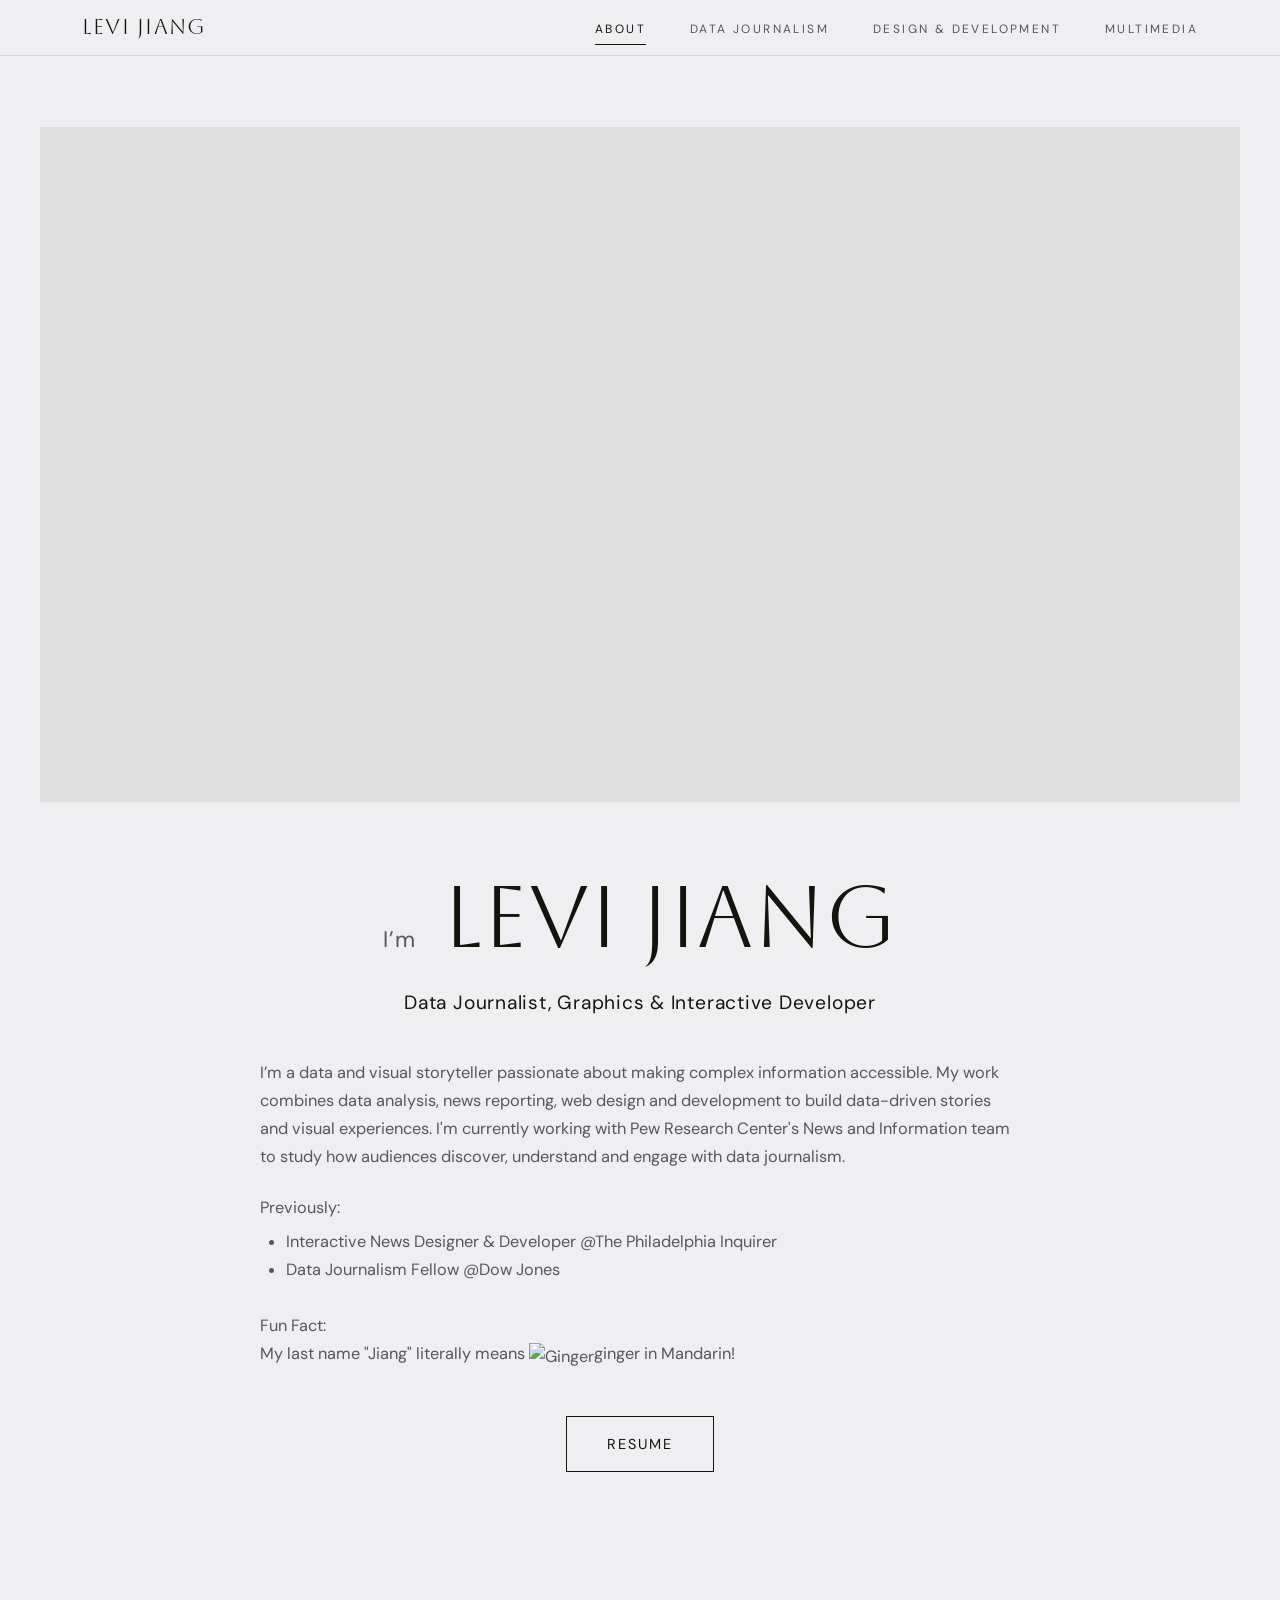
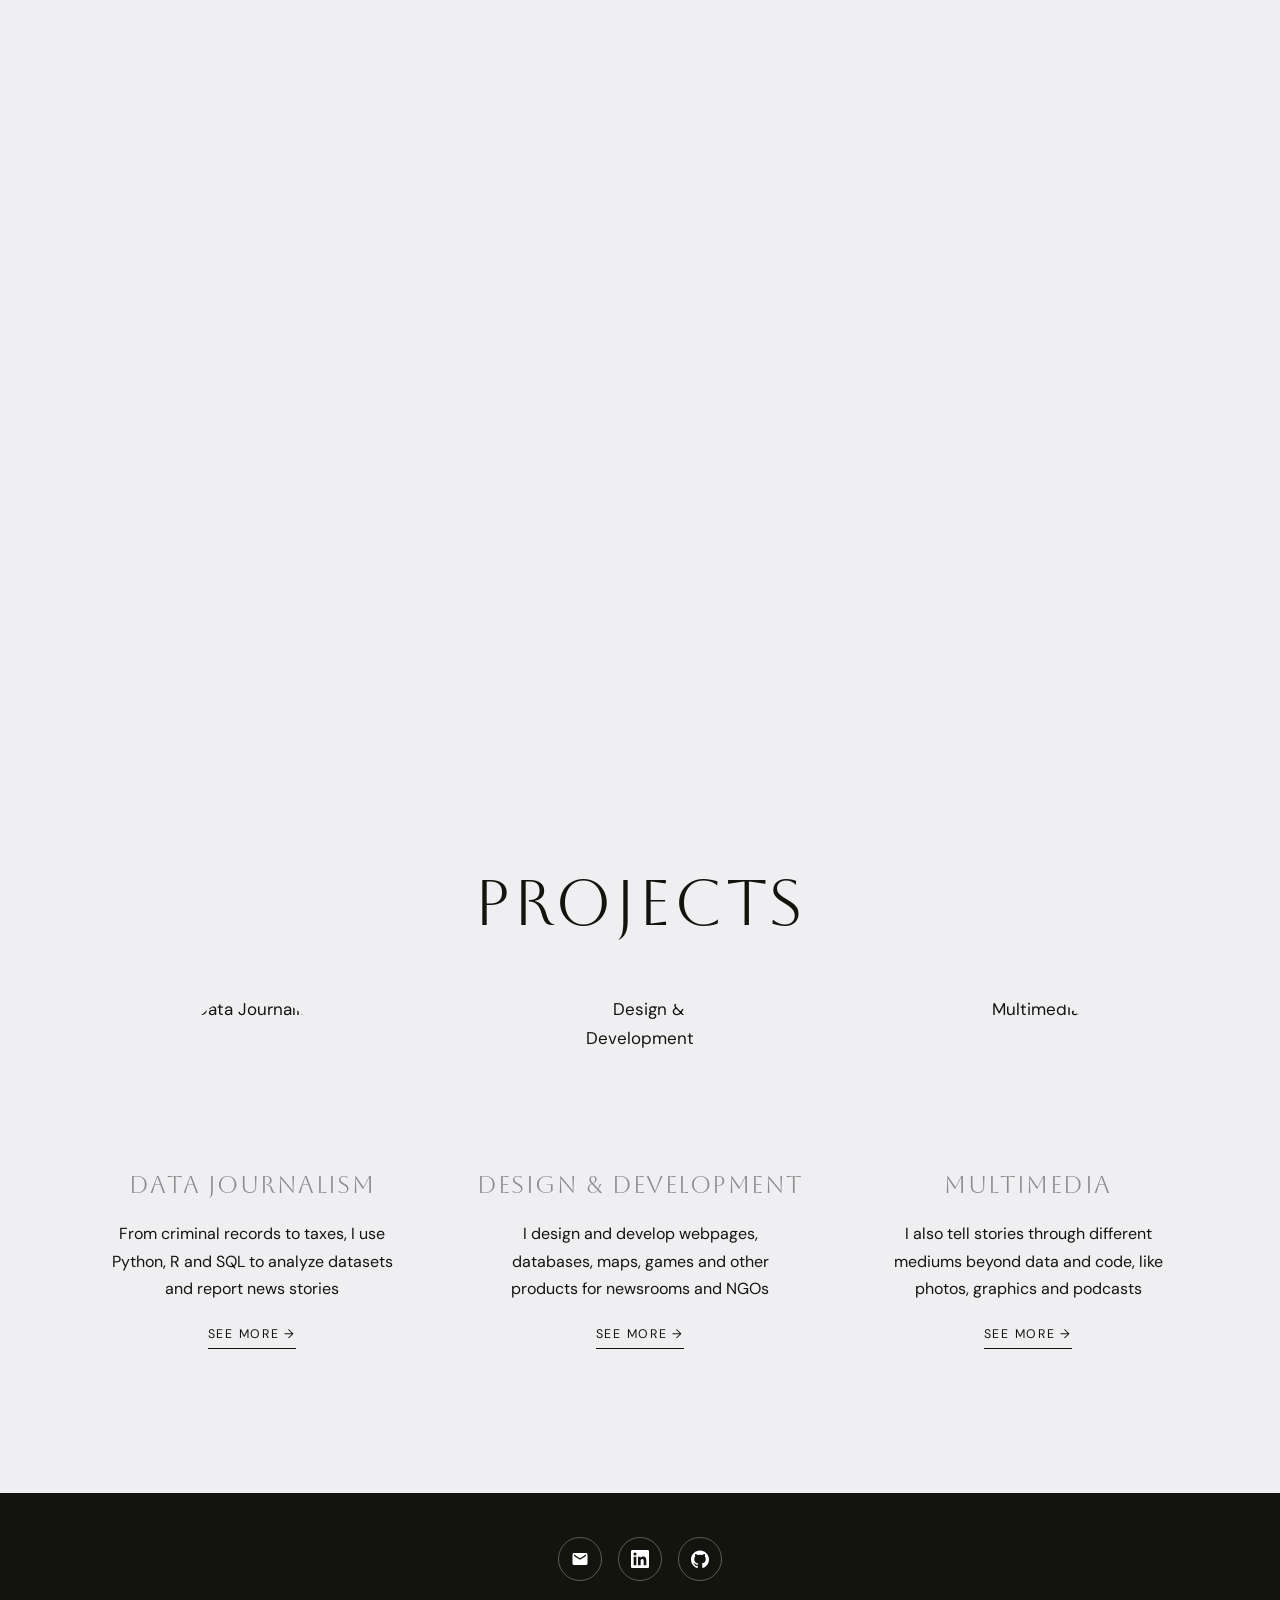
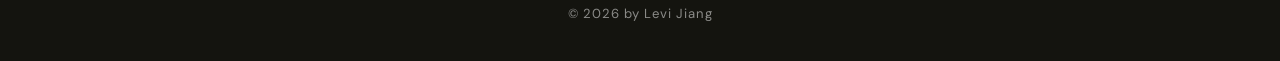
==== index.html @ d103cc93 "changed layout and colors" ====
<!DOCTYPE html>
<html lang="en">
<head>
  <meta charset="UTF-8" />
  <meta name="viewport" content="width=device-width, initial-scale=1.0" />
  <title>Levi Jiang</title>
  <meta name="description" content="Levi Jiang — Data Journalist, Graphics & Interactive Designer." />
  <meta name="google-site-verification" content="5mQPU6dWFtJViAVLo6UdJofTMunN8_RnD3cqD2Gphuk" />
  <link rel="preconnect" href="https://fonts.googleapis.com" />
  <link rel="preconnect" href="https://fonts.gstatic.com" crossorigin />
  <link href="https://fonts.googleapis.com/css2?family=Aboreto&family=DM+Sans:wght@400;500;600&display=swap" rel="stylesheet" />
  <link rel="stylesheet" href="css/style.css?v=43" />
  <link rel="icon" href="assets/Pics/icon.png" type="image/x-icon">
</head>
<body>
  <header class="site-header">
    <div class="container">
      <nav class="nav">
        <a href="index.html" class="brand">Levi Jiang</a>
        <button class="nav-toggle" aria-label="Toggle menu">&#9776;</button>
        <ul class="nav-links">
          <li><a href="index.html" class="active">About</a></li>
          <li><a href="data-journalism.html">Data Journalism</a></li>
          <li><a href="design-development.html">Design & Development</a></li>
          <li><a href="multimedia.html">Multimedia</a></li>
        </ul>
      </nav>
    </div>
  </header>

  <main>
    <!-- Hero: the "Hi" video -->
    <section class="hero">
      <video class="hero-video" autoplay muted loop playsinline poster="assets/Pics/hero.jpg">
        <source src="assets/Videos/hero-1080p.mp4" type="video/mp4" />
      </video>
      <!--<a href="#intro" class="scroll-cue" aria-label="Scroll down">Scroll</a>-->
    </section>

    <!-- Intro -->
    <section class="intro" id="intro">
      <div class="container">
        <h1 class="display"><span class="im">I&rsquo;m</span> Levi Jiang</h1>
        <p class="role">Data Journalist, Graphics &amp; Interactive Developer</p>

        <div class="intro-prev">
          <p>I&rsquo;m a data and visual storyteller passionate about making complex information accessible. My work combines data analysis, news reporting, web design and development to build data-driven stories and visual experiences. I'm currently working with Pew Research Center's News and Information team to study how audiences discover, understand and engage with data journalism.</p>
          <p class="label">Previously:</p>
          <ul class="prev-list">
            <li>Interactive News Designer &amp; Developer @The Philadelphia Inquirer</li>
            <li>Data Journalism Fellow @Dow Jones</li>
          </ul><br />
          <p class="label">Fun Fact: <br /> My last name "Jiang" literally means <img src="assets/Pics/icon.png" alt="Ginger" style="display: inline-block; vertical-align: middle; height: 1.4em;">ginger in Mandarin!</p>
        </div>
        <a href="assets/PDF/Levi%20Jiang%20Resume.pdf" class="btn" target="_blank" rel="noopener">Resume</a>
      </div>
    </section>

    <!-- Portrait: simple CSS parallax (background-attachment: fixed) -->
    <section class="portrait-reveal" role="img" aria-label="Levi Jiang"></section>

    <!-- Projects preview -->
    <section class="projects-preview">
      <div class="container">
        <h2 class="display">Projects</h2>

        <div class="areas">
          <div class="area">
            <img class="area-img" src="assets/Pics/cat-data.jpg?v=2" alt="Data Journalism" />
            <h3 class="area-title">Data Journalism</h3>
            <p>From criminal records to taxes, I use Python, R and SQL to analyze datasets and report news stories</p>
            <a class="area-more" href="data-journalism.html">See more &rarr;</a>
          </div>
          <div class="area">
            <img class="area-img" src="assets/Pics/cat-design.jpg?v=3" alt="Design &amp; Development" />
            <h3 class="area-title">Design &amp; Development</h3>
            <p>I design and develop webpages, databases, maps, games and other products for newsrooms and NGOs</p>
            <a class="area-more" href="design-development.html">See more &rarr;</a>
          </div>
          <div class="area">
            <img class="area-img" src="assets/Pics/cat-multimedia.jpg?v=1" alt="Multimedia" />
            <h3 class="area-title">Multimedia</h3>
            <p>I also tell stories through different mediums beyond data and code, like photos, graphics and podcasts </p>
            <a class="area-more" href="multimedia.html">See more &rarr;</a>
          </div>
        </div>
      </div>
    </section>
  </main>

  <footer class="site-footer">
    <div class="container">
      <div class="socials">
        <a href="mailto:lfjiang2001@gmail.com" aria-label="Email">
          <svg viewBox="0 0 24 24" fill="currentColor" aria-hidden="true"><path d="M20 4H4c-1.1 0-2 .9-2 2v12c0 1.1.9 2 2 2h16c1.1 0 2-.9 2-2V6c0-1.1-.9-2-2-2zm0 4l-8 5-8-5V6l8 5 8-5v2z"/></svg>
        </a>
        <a href="https://www.linkedin.com/in/levi-jiang/" target="_blank" rel="noopener" aria-label="LinkedIn">
          <svg viewBox="0 0 24 24" fill="currentColor" aria-hidden="true"><path d="M20.45 20.45h-3.56v-5.57c0-1.33-.02-3.04-1.85-3.04-1.85 0-2.14 1.45-2.14 2.94v5.67H9.35V9h3.41v1.56h.05c.48-.9 1.63-1.85 3.36-1.85 3.6 0 4.26 2.37 4.26 5.45v6.29zM5.34 7.43a2.07 2.07 0 110-4.14 2.07 2.07 0 010 4.14zM7.12 20.45H3.56V9h3.56v11.45zM22.22 0H1.77C.79 0 0 .77 0 1.73v20.54C0 23.22.79 24 1.77 24h20.45c.98 0 1.78-.78 1.78-1.73V1.73C24 .77 23.2 0 22.22 0z"/></svg>
        </a>
        <a href="https://github.com/EASE010" target="_blank" rel="noopener" aria-label="GitHub">
          <svg viewBox="0 0 24 24" fill="currentColor" aria-hidden="true"><path d="M12 .5C5.37.5 0 5.87 0 12.5c0 5.3 3.44 9.8 8.21 11.39.6.11.82-.26.82-.58v-2.03c-3.34.73-4.04-1.61-4.04-1.61-.55-1.39-1.34-1.76-1.34-1.76-1.09-.75.08-.73.08-.73 1.2.08 1.84 1.24 1.84 1.24 1.07 1.83 2.81 1.3 3.5.99.11-.78.42-1.31.76-1.61-2.67-.3-5.47-1.33-5.47-5.93 0-1.31.47-2.38 1.24-3.22-.13-.3-.54-1.52.11-3.18 0 0 1.01-.32 3.3 1.23a11.5 11.5 0 016 0c2.29-1.55 3.3-1.23 3.3-1.23.65 1.66.24 2.88.12 3.18.77.84 1.23 1.91 1.23 3.22 0 4.61-2.8 5.63-5.48 5.92.43.37.81 1.1.81 2.22v3.29c0 .32.22.7.83.58C20.56 22.3 24 17.8 24 12.5 24 5.87 18.63.5 12 .5z"/></svg>
        </a>
      </div>
      <div class="footer-bottom">&copy; 2026 by Levi Jiang</div>
    </div>
  </footer>

  <script src="js/main.js?v=12"></script>
</body>
</html>
---- css/style.css ----
:root {
  --bg: #efeff1;        /* newsprint paper gray/
  --bg-soft: #e2e3e4;   /* slightly deeper gray for contrasting sections */
  --ink: #14140f;
  --muted: #8b8c8d;
  --muted-dark: #56575a;
  --line: #d5d6d7;
  --maxw: 1180px;
  --display: "Aboreto", "Times New Roman", serif;
  --sans: "DM Sans", -apple-system, BlinkMacSystemFont, "Segoe UI", Roboto, sans-serif;
  --body: "DM Sans", -apple-system, BlinkMacSystemFont, "Segoe UI", Roboto, sans-serif;
}

* { box-sizing: border-box; margin: 0; padding: 0; }
html { scroll-behavior: smooth; }
body {
  background: var(--bg);
  color: var(--ink);
  font-family: var(--body);
  font-size: 17px;
  line-height: 1.7;
  -webkit-font-smoothing: antialiased;
}
img { max-width: 100%; display: block; }
a { color: inherit; text-decoration: none; }

.container { max-width: var(--maxw); margin: 0 auto; padding: 0 32px; }

h1, h2, h3 { font-weight: 400; line-height: 1.05; }
.display { font-family: var(--display); letter-spacing: 0.01em; }

.eyebrow {
  font-family: var(--sans);
  font-size: 0.82rem;
  letter-spacing: 0.28em;
  text-transform: uppercase;
  color: var(--muted);
  font-weight: 400;
}
.muted { color: var(--muted); }

/* ---------- Buttons ---------- */
.btn {
  display: inline-flex; align-items: center; gap: 10px;
  padding: 15px 40px;
  font-family: var(--sans);
  font-weight: 400;
  font-size: 0.9rem;
  letter-spacing: 0.14em;
  text-transform: uppercase;
  border: 1px solid var(--ink);
  background: transparent;
  color: var(--ink);
  transition: all .22s ease;
  cursor: pointer;
}
.btn:hover { background: var(--ink); color: #fff; }

/* ---------- Header ---------- */
.site-header {
  position: sticky; top: 0; z-index: 50;
  background: rgba(239, 239, 242, 0.85);
  backdrop-filter: saturate(180%) blur(12px);
  border-bottom: 1px solid var(--line);
}
.nav { display: flex; align-items: center; justify-content: space-between; height: 55px; }
.brand { font-family: var(--display); font-size: 1.3rem; letter-spacing: 0.06em; color: var(--ink); }
.nav-links { display: flex; gap: 44px; list-style: none; align-items: center; }
.nav-links a {
  font-family: var(--sans);
  font-size: 0.75rem; font-weight: 400;
  letter-spacing: 0.2em; text-transform: uppercase;
  color: var(--muted-dark); position: relative; padding: 8px 0;
  transition: color .2s ease;
}
.nav-links a:hover { color: var(--ink); }
.nav-links a.active { color: var(--ink); }
.nav-links a.active::after {
  content: ""; position: absolute; left: 0; right: 0; bottom: 0;
  height: 1.5px; background: var(--ink);
}
.nav-toggle { display: none; background: none; border: none; font-size: 1.6rem; cursor: pointer; color: var(--ink); line-height: 1; }

/* ---------- Hero (full-width "Hi" video) ---------- */
.hero {
  position: relative;
  min-height: calc(100vh - 84px);
  display: flex; align-items: center; justify-content: center;
  padding: 0;
}
.hero-video {
  width: 100%;
  max-width: 1200px;
  aspect-ratio: 16 / 9;
  object-fit: contain;
  display: block;
  background: var(--bg);
  /* video has a white background; multiply lets the paper-gray page show
     through the white while keeping the black "Hi" — so it blends in */
  mix-blend-mode: multiply;
  /* desaturate so the hand/sphere match the black & white page */
  filter: grayscale(100%);
}
.scroll-cue {
  position: absolute; left: 50%; bottom: 26px; transform: translateX(-50%);
  font-family: var(--sans); font-size: 0.7rem; letter-spacing: 0.24em; text-transform: uppercase;
  color: var(--muted); display: flex; flex-direction: column; align-items: center; gap: 8px;
  animation: bob 2s ease-in-out infinite;
}
.scroll-cue::after { content: ""; width: 1px; height: 34px; background: var(--muted); }
@keyframes bob { 0%,100%{ transform: translateX(-50%) translateY(0);} 50%{ transform: translateX(-50%) translateY(6px);} }

/* ---------- Intro block ---------- */
.intro { padding: 0px 0 100px; text-align: left; }
/* Only the name + role stay centered; everything below reads left-aligned */
.intro h1,
.intro .role { text-align: center; }
.intro h1 { font-family: var(--display); font-size: clamp(3rem, 7vw, 5.4rem); letter-spacing: 0em; margin-bottom: 24px; }
/* "I'm" sits small, inline, at the baseline of the big name */
.intro .im { font-family: var(--sans); font-size: 0.26em; letter-spacing: 0.06em; color: var(--muted-dark); vertical-align: baseline; margin-right: 0.15em; }
.intro .role { font-family: var(--sans); font-size: clamp(1.05rem, 1.5vw, 1.35rem); letter-spacing: 0.04em; margin-bottom: 40px; }
/* Cap the width and center it — a comfortable column on desktop that shrinks
   to fit any screen (no fixed side margins that break on mobile) */
.intro-prev { max-width: 760px; margin: 0 auto; }
.intro-prev p { color: var(--muted-dark); font-size: 1.02rem; line-height: 1.7; margin-bottom: 1.5rem; }
.intro-prev .label { font-family: var(--body); letter-spacing: normal; text-transform: none; font-size: 1.02rem; color: var(--muted-dark); margin-bottom: 6px; }
.prev-list { list-style: disc; padding-left: 1.5em; margin: 0; }
.prev-list li { color: var(--muted-dark); font-size: 1.02rem; line-height: 1.7; }
.intro .btn { display: flex; width: fit-content; margin: 48px auto 0; }

/* ---------- Portrait parallax ---------- */
.portrait-reveal {
  position: relative;
  height: 91vh;
  min-height: 460px;
  background-image: url("../assets/Pics/portrait.jpg");
  background-repeat: no-repeat;
  background-position: center center;
  background-size: cover;
  /* Simple parallax: the photo stays fixed to the viewport while the section
     scrolls over it — GPU-smooth, no JavaScript, no jump */
  background-attachment: fixed;
}
/* background-attachment:fixed is unreliable on touch devices, so there the
   photo just scrolls normally as a plain cover image */
@media (max-width: 768px) {
  .portrait-reveal { height: 56vh; min-height: 340px; background-attachment: scroll; }
}

/* ---------- Projects preview ---------- */
.projects-preview {
  padding: 80px 0;
  background: var(--bg);
  text-align: center;
}
.projects-preview .display {
  font-size: clamp(2.6rem, 6vw, 4rem);
  line-height: 1;
  letter-spacing: 0.04em;
  margin-bottom: 60px;
}
.projects-preview .lead { font-family: var(--sans); font-size: 1.15rem; letter-spacing: 0.01em; color: var(--ink); margin: 0 auto 68px; }

.areas { display: grid; grid-template-columns: repeat(3, 1fr); gap: 48px; margin-bottom: 64px; }
.area { display: flex; flex-direction: column; align-items: center; }
.area-img {
  width: 150px; height: 150px;
  border-radius: 50%;
  object-fit: cover;
  /*filter: grayscale(100%);*/
  margin-bottom: 28px;
}
.area-title {
  font-family: var(--display);
  font-size: 1.5rem;
  letter-spacing: 0.06em;
  color: var(--muted);
  margin-bottom: 22px;
}
.area p { font-family: var(--sans); color: var(--ink); font-size: 1rem; line-height: 1.7; max-width: 300px; }
.area-more { display: inline-block; margin-top: 22px; font-family: var(--sans); font-size: 0.78rem; letter-spacing: 0.14em; text-transform: uppercase; color: var(--ink); border-bottom: 1px solid var(--ink); padding-bottom: 3px; transition: opacity .2s ease; }
.area-more:hover { opacity: 0.5; }

/* award line inside a Garden-style card */
.projects-item .award { display: block; margin-top: 12px; font-family: var(--sans); font-size: 0.82rem; color: var(--ink); }

/* A row of "issue" links for a project with multiple deliverables (e.g. MoCA) */
.project-issues { display: flex; flex-wrap: wrap; gap: 10px; margin-top: 16px; }
.project-issues a {
  font-family: var(--sans);
  font-size: 0.8rem;
  letter-spacing: 0.03em;
  padding: 7px 16px;
  border: 1px solid var(--line);
  border-radius: 100px;
  color: var(--ink);
  transition: background .18s ease, border-color .18s ease, color .18s ease;
}
.project-issues a:hover { background: var(--ink); border-color: var(--ink); color: #fff; }

@media (max-width: 768px) {
  .areas { grid-template-columns: 1fr; gap: 56px; }
}

/* ---------- Generic page head ---------- */
.page-head { padding: 70px 0 20px; text-align: center; }
.page-head .eyebrow { display: block; margin-bottom: 22px; }
.page-head h1 { font-family: var(--display); font-size: clamp(3rem, 4vw, 5rem); letter-spacing: 0.02em; }
.page-head .page-sub { font-family: var(--sans); color: var(--muted); letter-spacing: 0.06em; margin-top: 16px; }
.page-head .lead { font-family: var(--sans); color: var(--muted-dark); max-width: 640px; margin: 22px auto 0; letter-spacing: 0.02em; }

/* ---------- Garden ---------- */
.project-list { max-width: 940px; margin: 0 auto; display: flex; flex-direction: column; }
.projects-item { display: grid; grid-template-columns: 320px 1fr; gap: 40px; align-items: center; padding: 44px 0; border-top: 1px solid var(--line); }
.projects-item:last-child { border-bottom: 1px solid var(--line); }
.project-thumb { display: block; overflow: hidden; border-radius: 2px; }
.project-thumb img {
  width: 100%; aspect-ratio: 3 / 2; object-fit: cover;
  transition: filter .4s ease, transform .5s ease;
}
/* Only on devices that can hover (laptops/desktops): start black & white, then
   reveal colour + zoom on hovering the picture or the headline. Touch devices
   have no hover, so they just show the images in full colour. */
@media (hover: hover) {
  .project-thumb img { /*filter: grayscale(100%); */}
  .project-thumb:hover img,
  .projects-item:has(h3 a:hover) .project-thumb img { filter: grayscale(0%); transform: scale(1.04); }
}
.project-tag { font-family: var(--sans); font-size: 0.72rem; letter-spacing: 0.18em; text-transform: uppercase; color: var(--muted); display: block; margin-bottom: 12px; }
.projects-item h3 { font-family: var(--body); font-weight: 600; font-size: clamp(1.3rem, 2.2vw, 1.6rem); line-height: 1.3; letter-spacing: -0.01em; margin-bottom: 14px; }
.projects-item h3 a:hover { text-decoration: underline; text-underline-offset: 3px; }
.projects-item p { color: var(--muted-dark); font-size: 1rem; line-height: 1.7; }
@media (max-width: 768px) {
  .projects-item { grid-template-columns: 1fr; gap: 20px; padding: 32px 0; }
}

/* ---------- Multimedia page ---------- */
.media-section { padding: 60px 0; }
.media-section + .media-section { border-top: 1px solid var(--line); }
.media-heading { font-family: var(--display); font-size: clamp(1.7rem, 3.5vw, 2.4rem); letter-spacing: 0.02em; margin-bottom: 8px; }
.media-sub { font-family: var(--sans); color: var(--muted-dark); font-size: 1rem; margin-bottom: 32px; margin-top: 20px; max-width: 90%; }

/* Photography — masonry columns */
.photo-grid { columns: 4 200px; column-gap: 14px; }
.photo-grid > * { width: 100%; margin: 0 0 16px; border-radius: 3px; break-inside: avoid; display: block; overflow: hidden; }
.photo-grid img { width: 100%; display: block; }

/* Graphics — masonry (charts/maps shown in full, never cropped) */
.gfx-grid { columns: 4; column-gap: 14px; }
.gfx-grid > * { display: block; break-inside: avoid; margin: 0 0 14px; overflow: hidden; border-radius: 3px; border: 1px solid var(--line); }
.gfx-grid img { width: 100%; height: auto; display: block; }
@media (max-width: 1000px) { .gfx-grid { columns: 3; } }
@media (max-width: 720px) { .gfx-grid { columns: 2; } }

/* Podcast episode list */
.podcast-list { list-style: none; max-width: 820px; margin: 0; }
.podcast-list li { border-top: 1px solid var(--line); }
.podcast-list li:last-child { border-bottom: 1px solid var(--line); }
.podcast-list a {
  display: flex; align-items: center;
  padding: 16px 6px;
  font-family: var(--sans); font-size: 1.02rem; line-height: 1.4; color: var(--ink);
  transition: color .18s ease, padding-left .18s ease;
}
.podcast-list a:hover { color: var(--muted-dark); padding-left: 12px; }

@media (max-width: 640px) {
  .photo-grid { columns: 2 140px; }
  .gfx-grid { columns: 1; }
}

/* ---------- Section shell ---------- */
.section { padding: 90px 0; }

/* ---------- Footer ---------- */
.site-footer { background: var(--ink); color: #fff; padding: 44px 0 36px; text-align: center; }
.socials { display: flex; gap: 16px; justify-content: center; }
.socials a { width: 44px; height: 44px; display: inline-flex; align-items: center; justify-content: center; border: 1px solid rgba(255,255,255,.3); border-radius: 50%; color: #fff; transition: all .2s ease; }
.socials a:hover { background: #fff; border-color: #fff; color: var(--ink); transform: translateY(-2px); }
.socials svg { width: 18px; height: 18px; }
.footer-bottom { margin-top: 22px; font-family: var(--sans); font-size: 0.82rem; letter-spacing: 0.06em; color: rgba(255,255,255,.5); }

/* ---------- Responsive ---------- */
@media (max-width: 640px) {
  .nav-toggle { display: block; }
  .nav-links {
    position: absolute; top: 55px; left: 0; right: 0;
    flex-direction: column; gap: 0; align-items: stretch;
    background: var(--bg); border-bottom: 1px solid var(--line);
    padding: 8px 0; display: none;
  }
  .nav-links.open { display: flex; }
  .nav-links a { padding: 14px 32px; }
  .nav-links a.active::after { display: none; }
  .hero { min-height: 60vh; }
  .intro { padding: 24px 0 80px; }
  .projects-preview { padding: 90px 0; }
  .section { padding: 64px 0; }
}
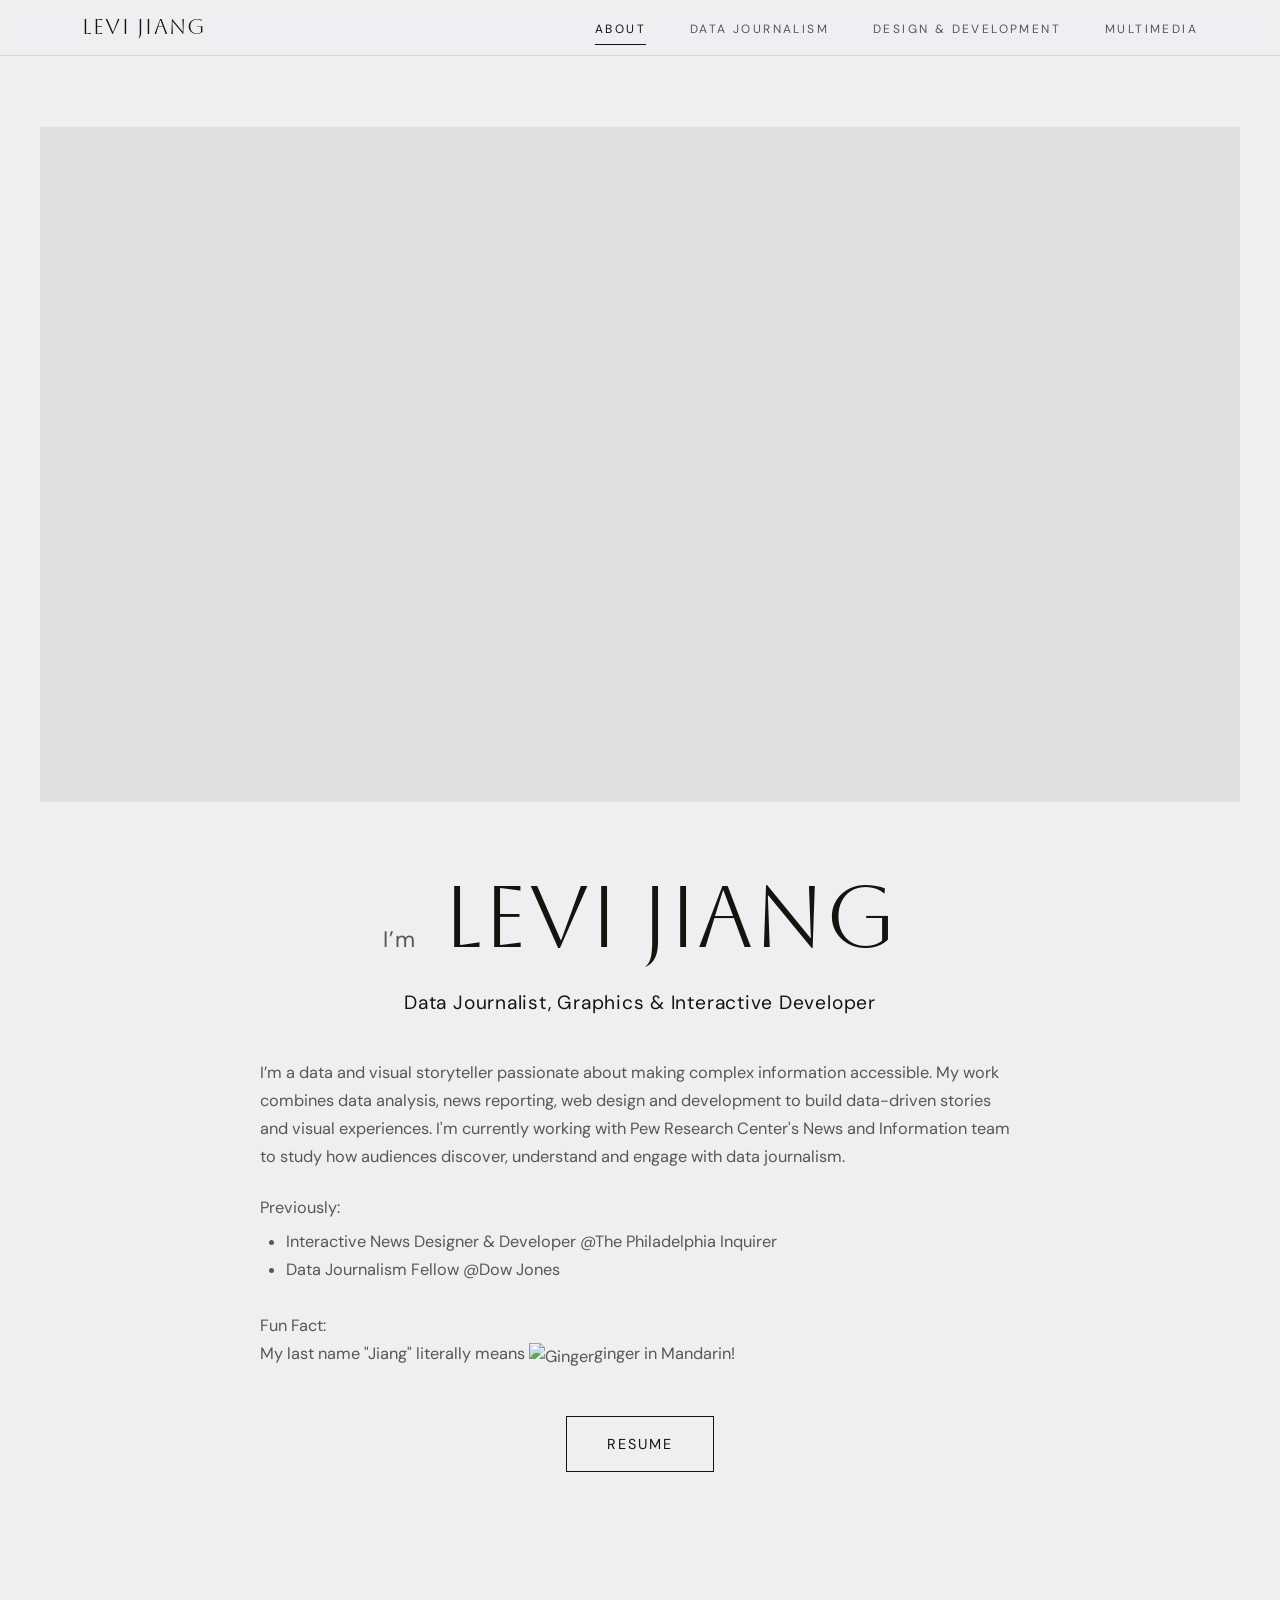
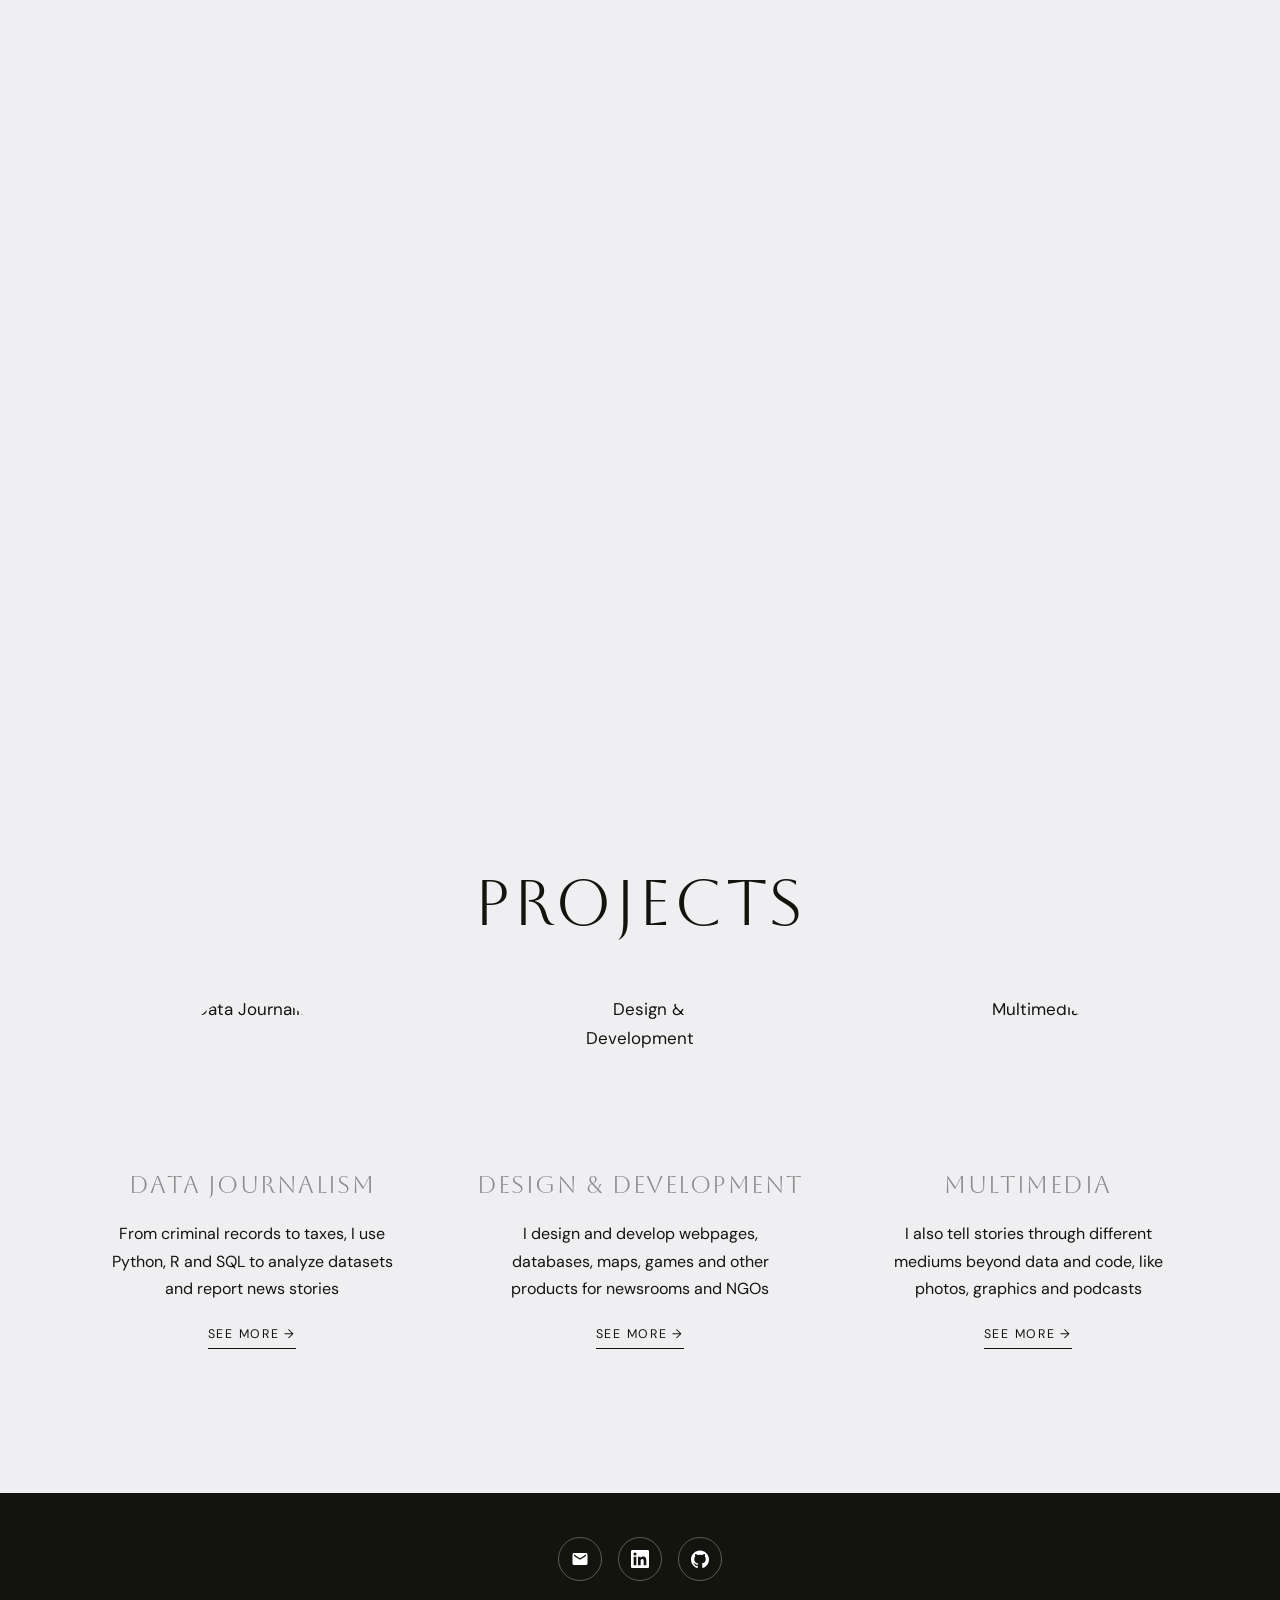
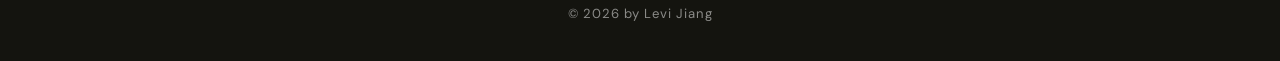
==== commit f63ed2d4: "no more gray scale for hero" ====
--- a/index.html
+++ b/index.html
@@ -9,7 +9,7 @@
   <link rel="preconnect" href="https://fonts.googleapis.com" />
   <link rel="preconnect" href="https://fonts.gstatic.com" crossorigin />
   <link href="https://fonts.googleapis.com/css2?family=Aboreto&family=DM+Sans:wght@400;500;600&display=swap" rel="stylesheet" />
-  <link rel="stylesheet" href="css/style.css?v=43" />
+  <link rel="stylesheet" href="css/style.css?v=47" />
   <link rel="icon" href="assets/Pics/icon.png" type="image/x-icon">
 </head>
 <body>
--- a/css/style.css
+++ b/css/style.css
@@ -96,10 +96,8 @@
   display: block;
   background: var(--bg);
   /* video has a white background; multiply lets the paper-gray page show
-     through the white while keeping the black "Hi" — so it blends in */
+     through the white while keeping the coloured content — so it blends in */
   mix-blend-mode: multiply;
-  /* desaturate so the hand/sphere match the black & white page */
-  filter: grayscale(100%);
 }
 .scroll-cue {
   position: absolute; left: 50%; bottom: 26px; transform: translateX(-50%);
@@ -242,12 +240,12 @@
 
 /* Photography — masonry columns */
 .photo-grid { columns: 4 200px; column-gap: 14px; }
-.photo-grid > * { width: 100%; margin: 0 0 16px; border-radius: 3px; break-inside: avoid; display: block; overflow: hidden; }
-.photo-grid img { width: 100%; display: block; }
+.photo-grid > * { width: 100%; margin: 0 0 16px; border-radius: 3px; break-inside: avoid; display: block; overflow: hidden; background: var(--bg-soft); }
+.photo-grid img { width: 100%; height: auto; display: block; }
 
 /* Graphics — masonry (charts/maps shown in full, never cropped) */
 .gfx-grid { columns: 4; column-gap: 14px; }
-.gfx-grid > * { display: block; break-inside: avoid; margin: 0 0 14px; overflow: hidden; border-radius: 3px; border: 1px solid var(--line); }
+.gfx-grid > * { display: block; break-inside: avoid; margin: 0 0 14px; overflow: hidden; border-radius: 3px; border: 1px solid var(--line); background: var(--bg-soft); }
 .gfx-grid img { width: 100%; height: auto; display: block; }
 @media (max-width: 1000px) { .gfx-grid { columns: 3; } }
 @media (max-width: 720px) { .gfx-grid { columns: 2; } }
@@ -266,7 +264,7 @@
 
 @media (max-width: 640px) {
   .photo-grid { columns: 2 140px; }
-  .gfx-grid { columns: 1; }
+  .gfx-grid { columns: 2; }
 }
 
 /* ---------- Section shell ---------- */
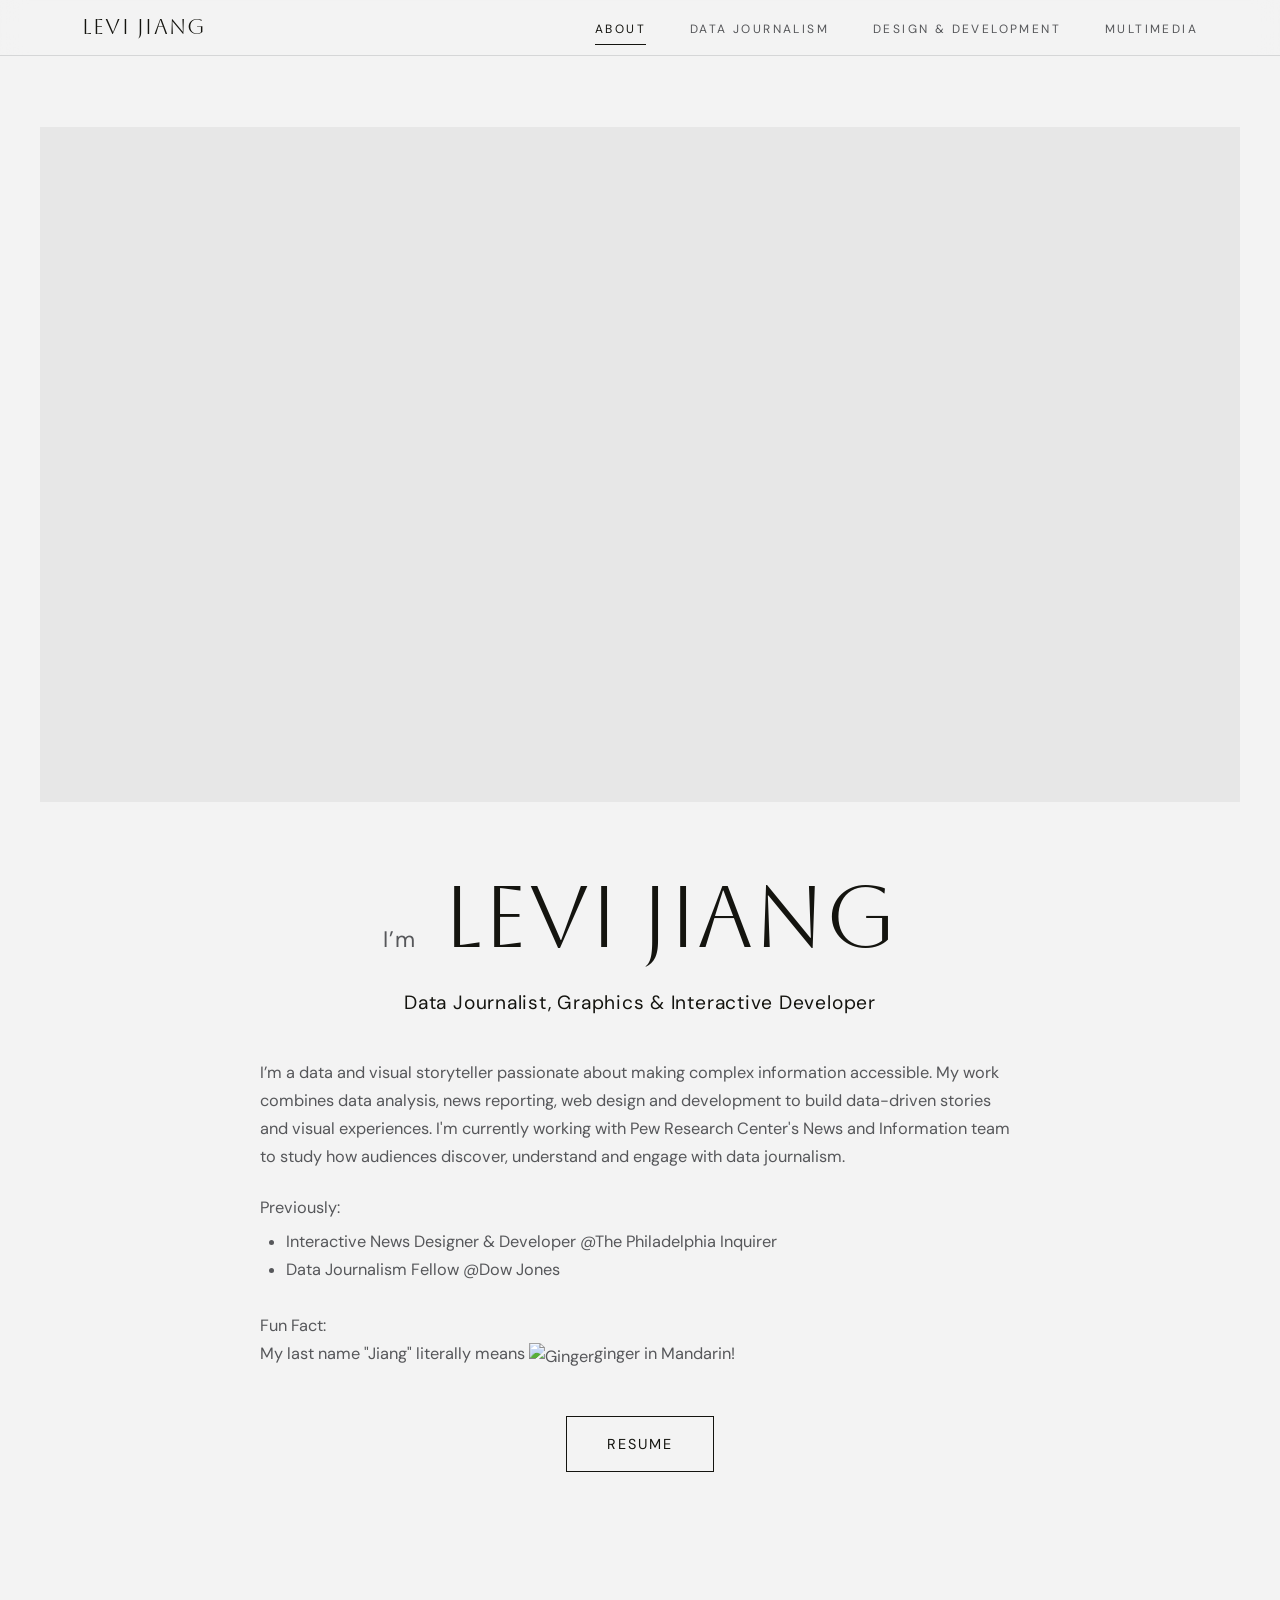
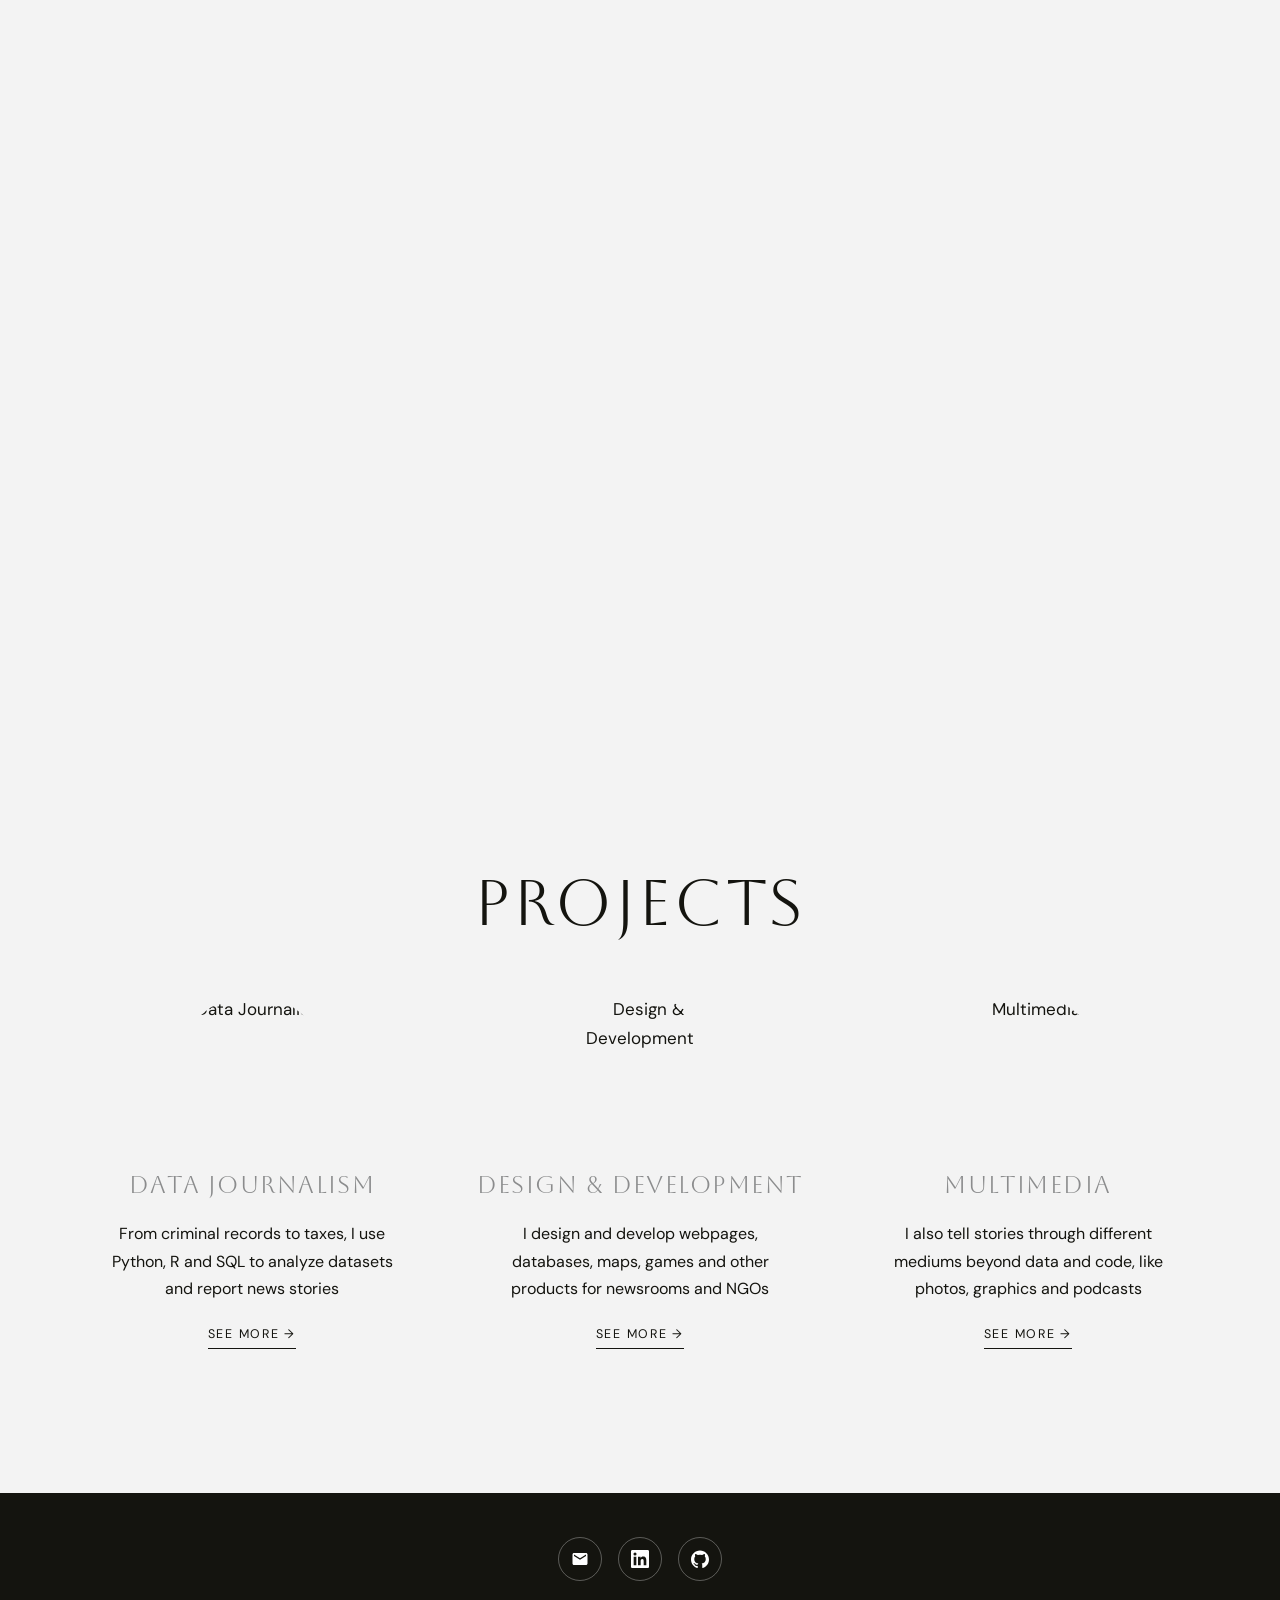
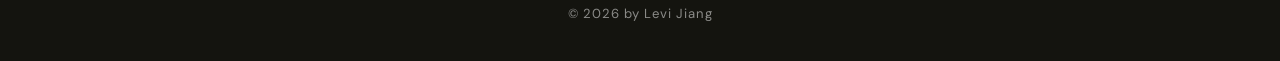
==== commit 6bdd09ee: "updated multimedia page" ====
--- a/index.html
+++ b/index.html
@@ -9,7 +9,7 @@
   <link rel="preconnect" href="https://fonts.googleapis.com" />
   <link rel="preconnect" href="https://fonts.gstatic.com" crossorigin />
   <link href="https://fonts.googleapis.com/css2?family=Aboreto&family=DM+Sans:wght@400;500;600&display=swap" rel="stylesheet" />
-  <link rel="stylesheet" href="css/style.css?v=47" />
+  <link rel="stylesheet" href="css/style.css?v=53" />
   <link rel="icon" href="assets/Pics/icon.png" type="image/x-icon">
 </head>
 <body>
@@ -66,19 +66,19 @@
 
         <div class="areas">
           <div class="area">
-            <img class="area-img" src="assets/Pics/cat-data.jpg?v=2" alt="Data Journalism" />
+            <img class="area-img" src="assets/Pics/cat-data.jpg?v=5" alt="Data Journalism" />
             <h3 class="area-title">Data Journalism</h3>
             <p>From criminal records to taxes, I use Python, R and SQL to analyze datasets and report news stories</p>
             <a class="area-more" href="data-journalism.html">See more &rarr;</a>
           </div>
           <div class="area">
-            <img class="area-img" src="assets/Pics/cat-design.jpg?v=3" alt="Design &amp; Development" />
+            <img class="area-img" src="assets/Pics/cat-design.jpg?v=5" alt="Design &amp; Development" />
             <h3 class="area-title">Design &amp; Development</h3>
             <p>I design and develop webpages, databases, maps, games and other products for newsrooms and NGOs</p>
             <a class="area-more" href="design-development.html">See more &rarr;</a>
           </div>
           <div class="area">
-            <img class="area-img" src="assets/Pics/cat-multimedia.jpg?v=1" alt="Multimedia" />
+            <img class="area-img" src="assets/Pics/cat-multimedia.jpg?v=3" alt="Multimedia" />
             <h3 class="area-title">Multimedia</h3>
             <p>I also tell stories through different mediums beyond data and code, like photos, graphics and podcasts </p>
             <a class="area-more" href="multimedia.html">See more &rarr;</a>
--- a/css/style.css
+++ b/css/style.css
@@ -1,5 +1,5 @@
 :root {
-  --bg: #efeff1;        /* newsprint paper gray/
+  --bg: #f3f3f3;        /* newsprint paper gray/
   --bg-soft: #e2e3e4;   /* slightly deeper gray for contrasting sections */
   --ink: #14140f;
   --muted: #8b8c8d;
@@ -59,7 +59,7 @@
 /* ---------- Header ---------- */
 .site-header {
   position: sticky; top: 0; z-index: 50;
-  background: rgba(239, 239, 242, 0.85);
+  background: rgba(243, 243, 243, 0.85);
   backdrop-filter: saturate(180%) blur(12px);
   border-bottom: 1px solid var(--line);
 }
@@ -179,7 +179,7 @@
 .area-more { display: inline-block; margin-top: 22px; font-family: var(--sans); font-size: 0.78rem; letter-spacing: 0.14em; text-transform: uppercase; color: var(--ink); border-bottom: 1px solid var(--ink); padding-bottom: 3px; transition: opacity .2s ease; }
 .area-more:hover { opacity: 0.5; }
 
-/* award line inside a Garden-style card */
+/* award line inside a Projects-style card */
 .projects-item .award { display: block; margin-top: 12px; font-family: var(--sans); font-size: 0.82rem; color: var(--ink); }
 
 /* A row of "issue" links for a project with multiple deliverables (e.g. MoCA) */
@@ -207,11 +207,12 @@
 .page-head .page-sub { font-family: var(--sans); color: var(--muted); letter-spacing: 0.06em; margin-top: 16px; }
 .page-head .lead { font-family: var(--sans); color: var(--muted-dark); max-width: 640px; margin: 22px auto 0; letter-spacing: 0.02em; }
 
-/* ---------- Garden ---------- */
+/* ---------- Projects ---------- */
 .project-list { max-width: 940px; margin: 0 auto; display: flex; flex-direction: column; }
 .projects-item { display: grid; grid-template-columns: 320px 1fr; gap: 40px; align-items: center; padding: 44px 0; border-top: 1px solid var(--line); }
-.projects-item:last-child { border-bottom: 1px solid var(--line); }
-.project-thumb { display: block; overflow: hidden; border-radius: 2px; }
+.projects-item:last-child { border-bottom: 0px solid var(--line); }
+.projects-item:first-child { border-top: 0px solid var(--line); }
+.project-thumb { display: block; overflow: hidden; border-radius: 0px; }
 .project-thumb img {
   width: 100%; aspect-ratio: 3 / 2; object-fit: cover;
   transition: filter .4s ease, transform .5s ease;
@@ -233,42 +234,49 @@
 }
 
 /* ---------- Multimedia page ---------- */
-.media-section { padding: 60px 0; }
-.media-section + .media-section { border-top: 1px solid var(--line); }
+.media-section { padding: 80px 0; }
+.media-section + .media-section { border-top: 0px solid var(--line); }
 .media-heading { font-family: var(--display); font-size: clamp(1.7rem, 3.5vw, 2.4rem); letter-spacing: 0.02em; margin-bottom: 8px; }
 .media-sub { font-family: var(--sans); color: var(--muted-dark); font-size: 1rem; margin-bottom: 32px; margin-top: 20px; max-width: 90%; }
 
 /* Photography — masonry columns */
-.photo-grid { columns: 4 200px; column-gap: 14px; }
-.photo-grid > * { width: 100%; margin: 0 0 16px; border-radius: 3px; break-inside: avoid; display: block; overflow: hidden; background: var(--bg-soft); }
+.photo-grid { columns: 3 200px; column-gap: 14px; }
+.photo-grid > * { width: 100%; margin: 0 0 16px; border-radius: 0%; break-inside: avoid; display: block; overflow: hidden; background: var(--bg-soft); }
 .photo-grid img { width: 100%; height: auto; display: block; }
 
 /* Graphics — masonry (charts/maps shown in full, never cropped) */
-.gfx-grid { columns: 4; column-gap: 14px; }
-.gfx-grid > * { display: block; break-inside: avoid; margin: 0 0 14px; overflow: hidden; border-radius: 3px; border: 1px solid var(--line); background: var(--bg-soft); }
-.gfx-grid img { width: 100%; height: auto; display: block; }
-@media (max-width: 1000px) { .gfx-grid { columns: 3; } }
-@media (max-width: 720px) { .gfx-grid { columns: 2; } }
+.gfx-grid { display: flex; gap: 14px; align-items: flex-start; }
+.gfx-col { flex: 1 1 0; min-width: 0; display: flex; flex-direction: column; gap: 14px; }
+.gfx-col > a { display: block; overflow: hidden; background: var(--bg-soft); }
+.gfx-col img { width: 100%; height: auto; display: block; }
+@media (max-width: 640px) { .gfx-grid { flex-direction: column; } }
 
 /* Podcast episode list */
+.podcast-layout { display: flex; gap: 48px; align-items: center; }
+.podcast-layout .podcast-list { flex: 1 1 35%; }
+.podcast-figure { flex: 1 1 42%; margin: 0; }
+.podcast-figure img { width: 100%; height: auto; display: block; }
 .podcast-list { list-style: none; max-width: 820px; margin: 0; }
-.podcast-list li { border-top: 1px solid var(--line); }
-.podcast-list li:last-child { border-bottom: 1px solid var(--line); }
+@media (max-width: 768px) {
+  .podcast-layout { flex-direction: column; align-items: stretch; }
+  .podcast-figure { order: -1; }
+}
+.podcast-list li { border-top: 0px solid var(--line); }
+.podcast-list li:last-child { border-bottom: 0cm solid var(--line); }
 .podcast-list a {
   display: flex; align-items: center;
   padding: 16px 6px;
   font-family: var(--sans); font-size: 1.02rem; line-height: 1.4; color: var(--ink);
   transition: color .18s ease, padding-left .18s ease;
 }
-.podcast-list a:hover { color: var(--muted-dark); padding-left: 12px; }
+.podcast-list a:hover { color: var(--muted-dark); padding-left: 8px; }
 
 @media (max-width: 640px) {
   .photo-grid { columns: 2 140px; }
-  .gfx-grid { columns: 2; }
 }
 
 /* ---------- Section shell ---------- */
-.section { padding: 90px 0; }
+.section { padding: 100px 0; }
 
 /* ---------- Footer ---------- */
 .site-footer { background: var(--ink); color: #fff; padding: 44px 0 36px; text-align: center; }
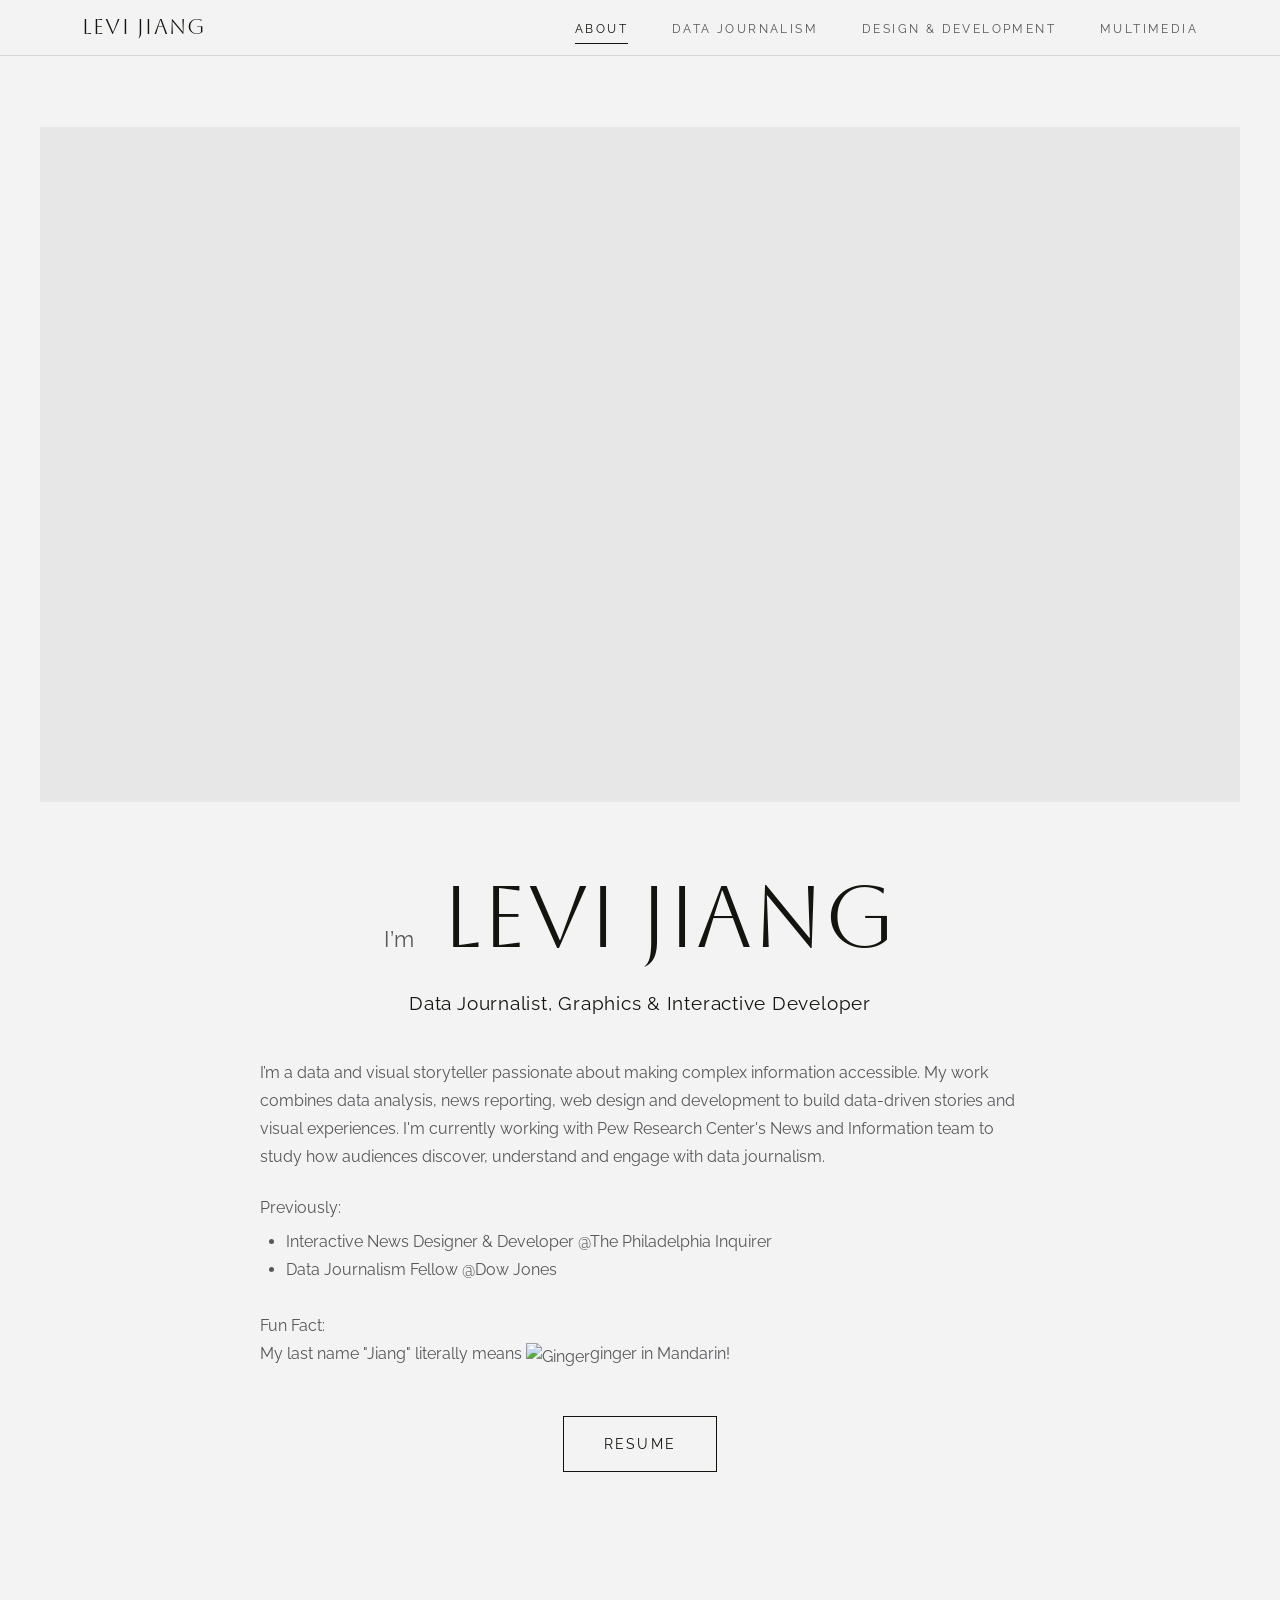
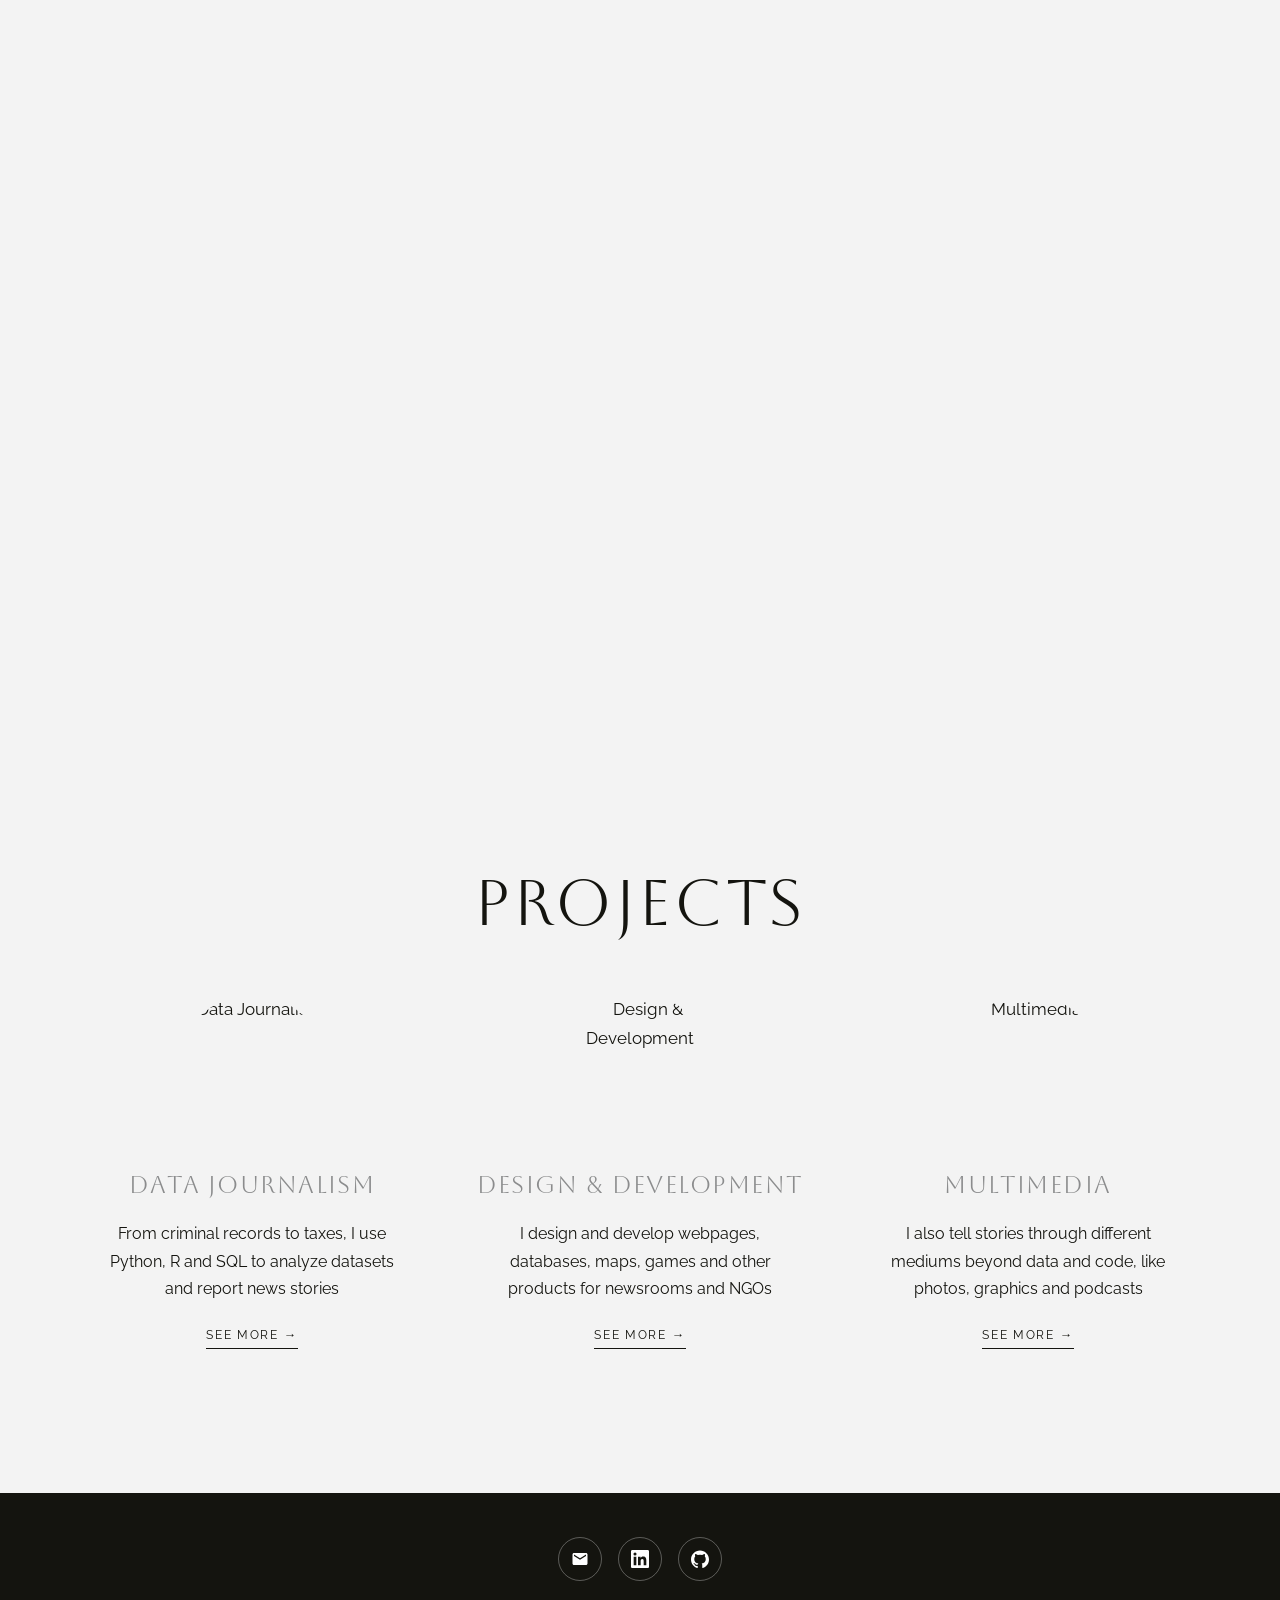
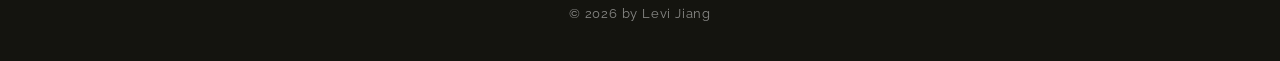
==== commit 6591737f: "changed body text font" ====
--- a/index.html
+++ b/index.html
@@ -8,8 +8,8 @@
   <meta name="google-site-verification" content="5mQPU6dWFtJViAVLo6UdJofTMunN8_RnD3cqD2Gphuk" />
   <link rel="preconnect" href="https://fonts.googleapis.com" />
   <link rel="preconnect" href="https://fonts.gstatic.com" crossorigin />
-  <link href="https://fonts.googleapis.com/css2?family=Aboreto&family=DM+Sans:wght@400;500;600&display=swap" rel="stylesheet" />
-  <link rel="stylesheet" href="css/style.css?v=53" />
+  <link href="https://fonts.googleapis.com/css2?family=Aboreto&family=Raleway:wght@400;500;600&display=swap" rel="stylesheet" />
+  <link rel="stylesheet" href="css/style.css?v=54" />
   <link rel="icon" href="assets/Pics/icon.png" type="image/x-icon">
 </head>
 <body>
--- a/css/style.css
+++ b/css/style.css
@@ -7,8 +7,8 @@
   --line: #d5d6d7;
   --maxw: 1180px;
   --display: "Aboreto", "Times New Roman", serif;
-  --sans: "DM Sans", -apple-system, BlinkMacSystemFont, "Segoe UI", Roboto, sans-serif;
-  --body: "DM Sans", -apple-system, BlinkMacSystemFont, "Segoe UI", Roboto, sans-serif;
+  --sans: "Raleway", -apple-system, BlinkMacSystemFont, "Segoe UI", Roboto, sans-serif;
+  --body: "Raleway", -apple-system, BlinkMacSystemFont, "Segoe UI", Roboto, sans-serif;
 }
 
 * { box-sizing: border-box; margin: 0; padding: 0; }
